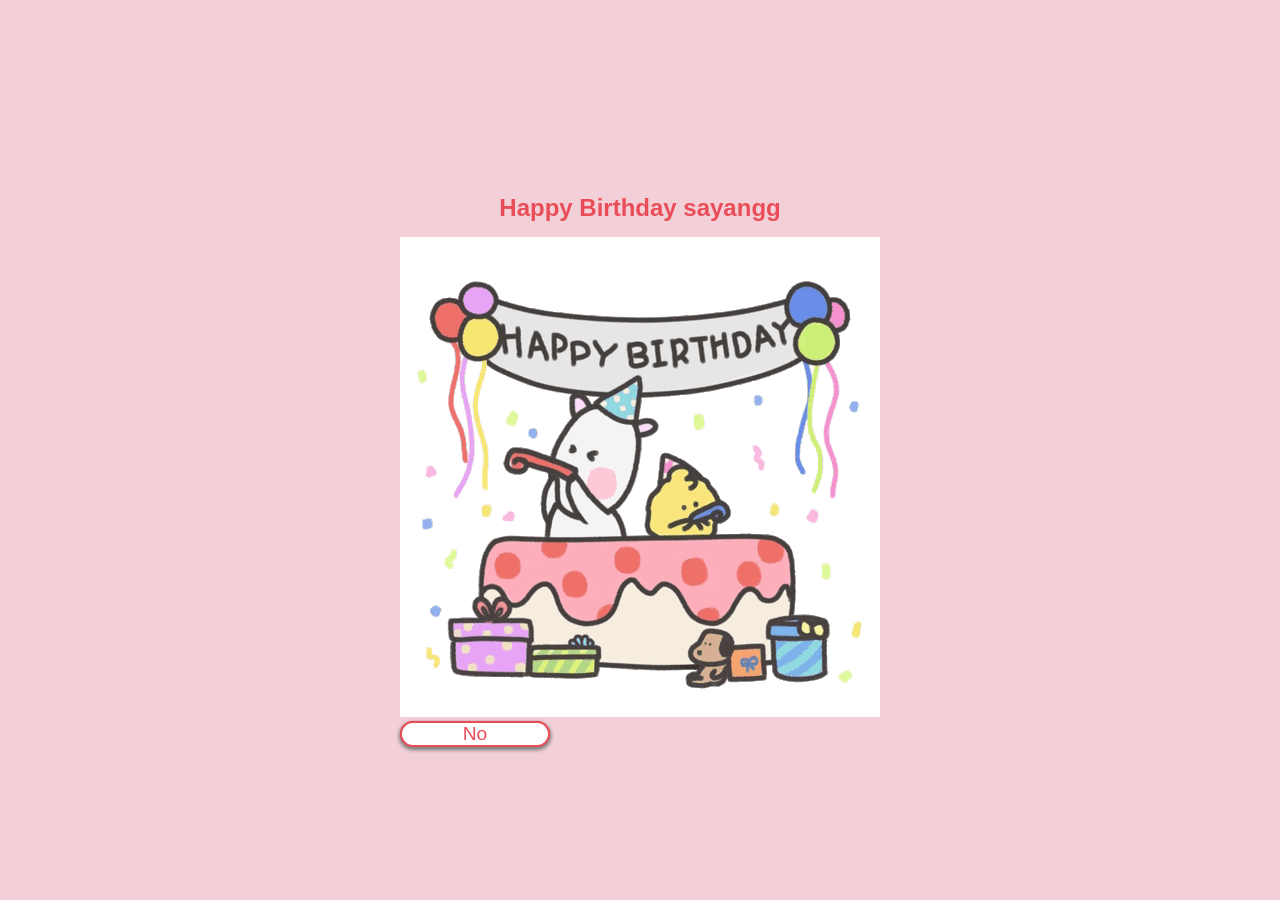
==== index.html @ 8d39de35 "Add files via upload" ====
<!DOCTYPE html>
<html lang="id">
<head>
    <meta charset="utf-8" />
    <meta name="viewport" content="width=device-width, initial-scale=1.0" />
    <title>Message from Wiynuh</title>
    <link rel="stylesheet" href="style.css" />
</head>
<body>
    <audio autoplay loop>
        <source src="birthdaysong.mp3" type="audio/mpeg" />
        Your browser does not support the audio element.
    </audio>
<div class="wrapper">
    <h2 class="question">Happy Birthday sayangg</h2>
    <img src="Birthday.gif" alt="" />
    <div class="btn-group">
        <button><a href="yes.html" class="yes-btn">yes</a></button>
        <button class="no-btn">No</button>
    </div>
</div>
<script src="script.js"></script>
</body>
</html>
---- style.css ----
* {
    margin: 0;
    padding: 0;
    box-sizing: border-box;
}

body {
    display: flex;
    justify-content: center;
    align-items: center;
    min-height: 100vh;
    background: #f3d0d7;
    font-family: Verdana, Geneva, Tahoma, sans-serif;
}

.gif {
    height: 100%;
    width: 100%;
}

h2 {
    text-align: center;
    font-size: 1.5em;
    color: #e94d58;
    margin: 15px 0;
}

.btn.group {
    width: 100%;
    height: 50px;
    display: flex;
    justify-content: center;
    margin-top: 50px;
}

button {
    position: absolute;
    width: 150px;
    height: inherit;
    color: white;
    font-size: 1.2em;
    border-radius: 30px;
    outline: none;
    cursor: pointer;
    box-shadow: 0 2px 4px gray;
    border: 2px solid #e94d58;
    font-size: 1.2em;
}
button:nth-child(1) {
    margin-right: -200px;
    background: #e94d58;
}
button:nth-child(2) {
    margin-right: -200px;
    background: white;
    color: #e94d58;
}
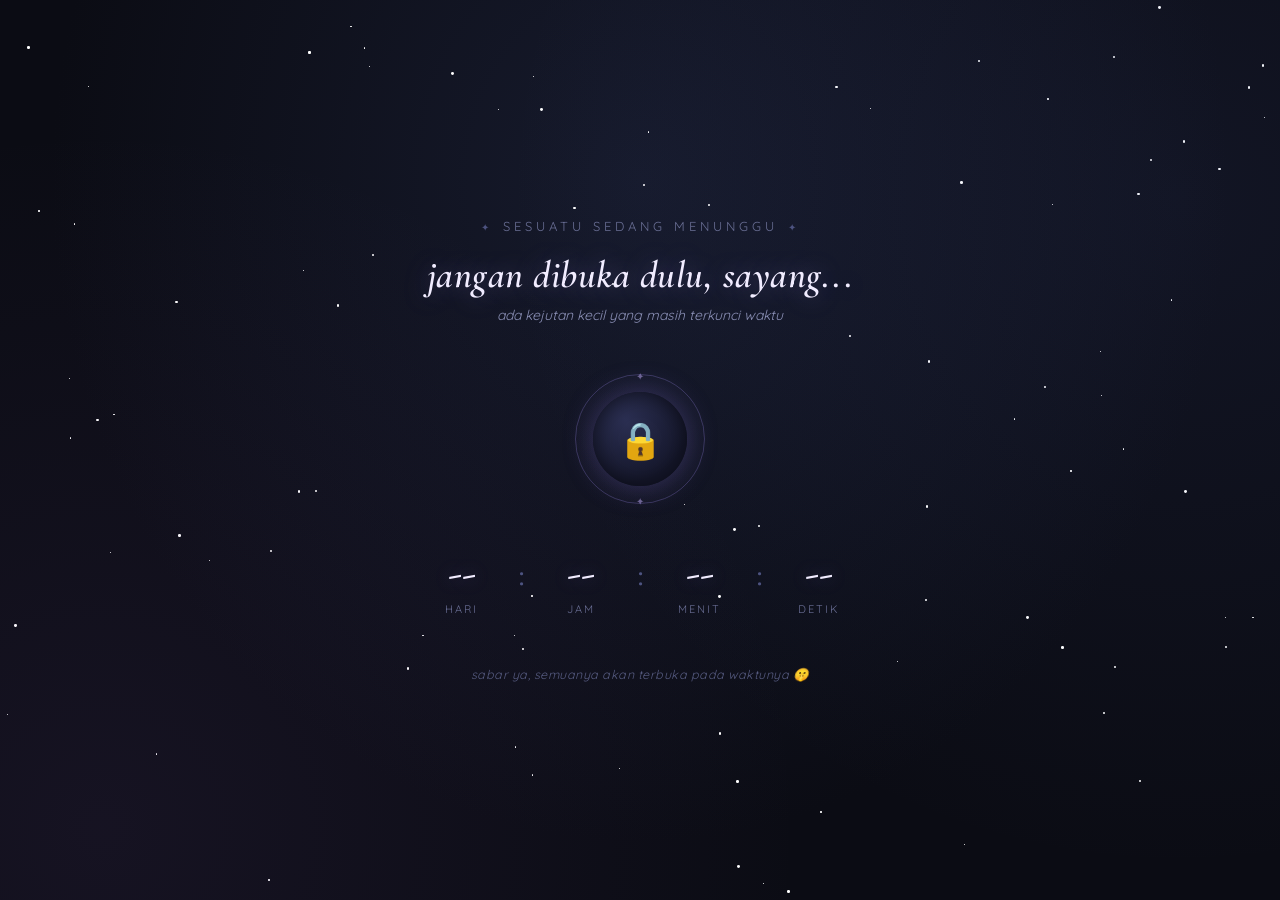
==== commit 21bfc15b: "Add files via upload" ====
--- a/index.html
+++ b/index.html
@@ -1,24 +1,468 @@
-<!DOCTYPE html>
+<!doctype html>
 <html lang="id">
-<head>
-    <meta charset="utf-8" />
+  <head>
+    <meta charset="UTF-8" />
     <meta name="viewport" content="width=device-width, initial-scale=1.0" />
-    <title>Message from Wiynuh</title>
-    <link rel="stylesheet" href="style.css" />
-</head>
-<body>
-    <audio autoplay loop>
-        <source src="birthdaysong.mp3" type="audio/mpeg" />
-        Your browser does not support the audio element.
-    </audio>
-<div class="wrapper">
-    <h2 class="question">Happy Birthday sayangg</h2>
-    <img src="Birthday.gif" alt="" />
-    <div class="btn-group">
-        <button><a href="yes.html" class="yes-btn">yes</a></button>
-        <button class="no-btn">No</button>
+    <title>???</title>
+    <link rel="preconnect" href="https://fonts.googleapis.com" />
+    <link rel="preconnect" href="https://fonts.gstatic.com" crossorigin />
+    <link
+      href="https://fonts.googleapis.com/css2?family=Cormorant+Garamond:ital,wght@0,400;0,600;1,500&family=Quicksand:wght@400;500;600&display=swap"
+      rel="stylesheet"
+    />
+    <style>
+      * {
+        margin: 0;
+        padding: 0;
+        box-sizing: border-box;
+      }
+
+      html,
+      body {
+        width: 100%;
+        min-height: 100vh;
+        background: #0b0c14;
+        overflow-x: hidden;
+        font-family: "Quicksand", sans-serif;
+      }
+
+      body {
+        display: flex;
+        justify-content: center;
+        align-items: center;
+        position: relative;
+        padding: 24px;
+      }
+
+      /* ── STARFIELD ── */
+      .stars {
+        position: fixed;
+        inset: 0;
+        z-index: 0;
+        background: radial-gradient(
+          ellipse at 50% 20%,
+          #161a2c 0%,
+          #0b0c14 65%
+        );
+      }
+
+      .star {
+        position: absolute;
+        background: #fff;
+        border-radius: 50%;
+        animation: twinkleStar ease-in-out infinite;
+      }
+
+      @keyframes twinkleStar {
+        0%,
+        100% {
+          opacity: 0.15;
+          transform: scale(1);
+        }
+        50% {
+          opacity: 1;
+          transform: scale(1.3);
+        }
+      }
+
+      /* drifting fog */
+      .fog {
+        position: fixed;
+        inset: -20%;
+        z-index: 0;
+        background:
+          radial-gradient(
+            circle at 20% 80%,
+            rgba(120, 80, 160, 0.1),
+            transparent 40%
+          ),
+          radial-gradient(
+            circle at 80% 30%,
+            rgba(80, 100, 180, 0.1),
+            transparent 40%
+          );
+        animation: fogDrift 18s ease-in-out infinite alternate;
+        pointer-events: none;
+      }
+
+      @keyframes fogDrift {
+        from {
+          transform: translate(0, 0) scale(1);
+        }
+        to {
+          transform: translate(3%, -2%) scale(1.05);
+        }
+      }
+
+      /* ── SCENE ── */
+      .scene {
+        position: relative;
+        z-index: 1;
+        text-align: center;
+        max-width: 560px;
+        width: 100%;
+      }
+
+      .eyebrow {
+        font-family: "Quicksand", sans-serif;
+        font-size: 13px;
+        letter-spacing: 4px;
+        text-transform: uppercase;
+        color: #6a6f95;
+        opacity: 0;
+        animation: revealUp 1s ease 0.2s forwards;
+      }
+
+      .eyebrow::before,
+      .eyebrow::after {
+        content: "✦";
+        color: #4d5380;
+        margin: 0 10px;
+        font-size: 10px;
+      }
+
+      .title {
+        font-family: "Cormorant Garamond", serif;
+        font-style: italic;
+        font-weight: 600;
+        font-size: 38px;
+        color: #f1ecff;
+        margin: 18px 0 6px;
+        letter-spacing: 0.5px;
+        opacity: 0;
+        animation: revealUp 1s ease 0.45s forwards;
+        text-shadow: 0 0 24px rgba(170, 150, 255, 0.35);
+      }
+
+      .subtitle {
+        font-size: 14px;
+        color: #8a8fb5;
+        margin-bottom: 48px;
+        font-style: italic;
+        opacity: 0;
+        animation: revealUp 1s ease 0.65s forwards;
+        line-height: 1.6;
+      }
+
+      /* ── SEAL / LOCK signature element ── */
+      .seal-wrap {
+        position: relative;
+        width: 130px;
+        height: 130px;
+        margin: 0 auto 46px;
+        opacity: 0;
+        animation: revealUp 1s ease 0.85s forwards;
+      }
+
+      .seal-ring {
+        position: absolute;
+        inset: 0;
+        border-radius: 50%;
+        border: 1px solid rgba(170, 150, 255, 0.25);
+        animation: rotateSlow 30s linear infinite;
+      }
+
+      .seal-ring::before,
+      .seal-ring::after {
+        content: "✦";
+        position: absolute;
+        color: rgba(200, 180, 255, 0.5);
+        font-size: 10px;
+      }
+
+      .seal-ring::before {
+        top: -5px;
+        left: 50%;
+        transform: translateX(-50%);
+      }
+      .seal-ring::after {
+        bottom: -5px;
+        left: 50%;
+        transform: translateX(-50%);
+      }
+
+      @keyframes rotateSlow {
+        from {
+          transform: rotate(0deg);
+        }
+        to {
+          transform: rotate(360deg);
+        }
+      }
+
+      .seal-core {
+        position: absolute;
+        inset: 18px;
+        border-radius: 50%;
+        background: radial-gradient(circle at 35% 30%, #2b2f52, #15172b 70%);
+        box-shadow:
+          0 0 30px rgba(140, 120, 230, 0.35),
+          inset 0 0 20px rgba(0, 0, 0, 0.5);
+        display: flex;
+        align-items: center;
+        justify-content: center;
+        font-size: 36px;
+        animation: pulseGlow 3s ease-in-out infinite;
+      }
+
+      @keyframes pulseGlow {
+        0%,
+        100% {
+          box-shadow:
+            0 0 30px rgba(140, 120, 230, 0.35),
+            inset 0 0 20px rgba(0, 0, 0, 0.5);
+        }
+        50% {
+          box-shadow:
+            0 0 46px rgba(140, 120, 230, 0.55),
+            inset 0 0 20px rgba(0, 0, 0, 0.5);
+        }
+      }
+
+      /* ── COUNTDOWN ── */
+      .countdown {
+        display: flex;
+        justify-content: center;
+        gap: 18px;
+        opacity: 0;
+        animation: revealUp 1s ease 1.05s forwards;
+        flex-wrap: wrap;
+      }
+
+      .unit {
+        min-width: 76px;
+      }
+
+      .unit .num {
+        font-family: "Cormorant Garamond", serif;
+        font-weight: 600;
+        font-size: 44px;
+        color: #f1ecff;
+        text-shadow: 0 0 18px rgba(170, 150, 255, 0.4);
+        line-height: 1;
+        transition: opacity 0.25s ease;
+      }
+
+      .unit .label {
+        margin-top: 8px;
+        font-size: 11px;
+        letter-spacing: 2px;
+        text-transform: uppercase;
+        color: #6a6f95;
+      }
+
+      .sep {
+        font-family: "Cormorant Garamond", serif;
+        font-size: 36px;
+        color: #4d5380;
+        align-self: flex-start;
+        margin-top: 2px;
+      }
+
+      .num.flicker {
+        animation: flickerNum 0.25s ease;
+      }
+
+      @keyframes flickerNum {
+        0% {
+          opacity: 0.2;
+        }
+        100% {
+          opacity: 1;
+        }
+      }
+
+      .footer-note {
+        margin-top: 50px;
+        font-size: 12.5px;
+        color: #565b80;
+        opacity: 0;
+        animation: revealUp 1s ease 1.25s forwards;
+        letter-spacing: 0.5px;
+        font-style: italic;
+      }
+
+      /* ── REVEAL / UNLOCK OVERLAY ── */
+      .unlock-overlay {
+        position: fixed;
+        inset: 0;
+        z-index: 100;
+        background: #0b0c14;
+        display: none;
+        align-items: center;
+        justify-content: center;
+        flex-direction: column;
+        text-align: center;
+      }
+
+      .unlock-overlay.active {
+        display: flex;
+        animation: fadeIn 0.6s ease;
+      }
+
+      .unlock-burst {
+        font-size: 64px;
+        animation: burstPulse 1s ease-in-out infinite;
+      }
+
+      @keyframes burstPulse {
+        0%,
+        100% {
+          transform: scale(1);
+        }
+        50% {
+          transform: scale(1.15);
+        }
+      }
+
+      .unlock-text {
+        font-family: "Cormorant Garamond", serif;
+        font-style: italic;
+        font-size: 28px;
+        color: #f1ecff;
+        margin-top: 22px;
+        text-shadow: 0 0 24px rgba(170, 150, 255, 0.4);
+      }
+
+      @keyframes fadeIn {
+        from {
+          opacity: 0;
+        }
+        to {
+          opacity: 1;
+        }
+      }
+
+      @keyframes revealUp {
+        from {
+          opacity: 0;
+          transform: translateY(16px);
+          filter: blur(4px);
+        }
+        to {
+          opacity: 1;
+          transform: translateY(0);
+          filter: blur(0);
+        }
+      }
+    </style>
+  </head>
+  <body>
+    <div class="stars" id="stars"></div>
+    <div class="fog"></div>
+
+    <div class="scene">
+      <div class="eyebrow">sesuatu sedang menunggu</div>
+      <div class="title">jangan dibuka dulu, sayang...</div>
+      <div class="subtitle">ada kejutan kecil yang masih terkunci waktu</div>
+
+      <div class="seal-wrap">
+        <div class="seal-ring"></div>
+        <div class="seal-core">🔒</div>
+      </div>
+
+      <div class="countdown" id="countdown">
+        <div class="unit">
+          <div class="num" id="days">--</div>
+          <div class="label">Hari</div>
+        </div>
+        <div class="sep">:</div>
+        <div class="unit">
+          <div class="num" id="hours">--</div>
+          <div class="label">Jam</div>
+        </div>
+        <div class="sep">:</div>
+        <div class="unit">
+          <div class="num" id="minutes">--</div>
+          <div class="label">Menit</div>
+        </div>
+        <div class="sep">:</div>
+        <div class="unit">
+          <div class="num" id="seconds">--</div>
+          <div class="label">Detik</div>
+        </div>
+      </div>
+
+      <div class="footer-note">
+        sabar ya, semuanya akan terbuka pada waktunya 🤫
+      </div>
     </div>
-</div>
-<script src="script.js"></script>
-</body>
-</html>+
+    <div class="unlock-overlay" id="unlockOverlay">
+      <div class="unlock-burst">🔓✨</div>
+      <div class="unlock-text">waktunya sudah tiba...</div>
+    </div>
+
+    <script>
+      // ── GENERATE STARS ──
+      const starsContainer = document.getElementById("stars");
+      for (let i = 0; i < 90; i++) {
+        const star = document.createElement("div");
+        star.classList.add("star");
+        const size = Math.random() * 2 + 1;
+        star.style.width = size + "px";
+        star.style.height = size + "px";
+        star.style.left = Math.random() * 100 + "vw";
+        star.style.top = Math.random() * 100 + "vh";
+        star.style.animationDuration = 2 + Math.random() * 3 + "s";
+        star.style.animationDelay = Math.random() * 4 + "s";
+        starsContainer.appendChild(star);
+      }
+
+      // ── COUNTDOWN TARGET ──
+      // 9 September 2026, 00:00 WIB (UTC+7)
+      const target = new Date("2026-09-09T00:00:00+07:00").getTime();
+
+      const elDays = document.getElementById("days");
+      const elHours = document.getElementById("hours");
+      const elMinutes = document.getElementById("minutes");
+      const elSeconds = document.getElementById("seconds");
+      const overlay = document.getElementById("unlockOverlay");
+
+      let lastSeconds = -1;
+
+      function pad(n) {
+        return String(n).padStart(2, "0");
+      }
+
+      function tick() {
+        const now = Date.now();
+        const diff = target - now;
+
+        if (diff <= 0) {
+          clearInterval(timer);
+          elDays.textContent = "00";
+          elHours.textContent = "00";
+          elMinutes.textContent = "00";
+          elSeconds.textContent = "00";
+
+          overlay.classList.add("active");
+          setTimeout(() => {
+            window.location.href = "main.html";
+          }, 2400);
+          return;
+        }
+
+        const d = Math.floor(diff / (1000 * 60 * 60 * 24));
+        const h = Math.floor((diff / (1000 * 60 * 60)) % 24);
+        const m = Math.floor((diff / (1000 * 60)) % 60);
+        const s = Math.floor((diff / 1000) % 60);
+
+        elDays.textContent = pad(d);
+        elHours.textContent = pad(h);
+        elMinutes.textContent = pad(m);
+        elSeconds.textContent = pad(s);
+
+        if (s !== lastSeconds) {
+          elSeconds.classList.remove("flicker");
+          void elSeconds.offsetWidth; // restart animasi
+          elSeconds.classList.add("flicker");
+          lastSeconds = s;
+        }
+      }
+
+      tick();
+      const timer = setInterval(tick, 1000);
+    </script>
+  </body>
+</html>
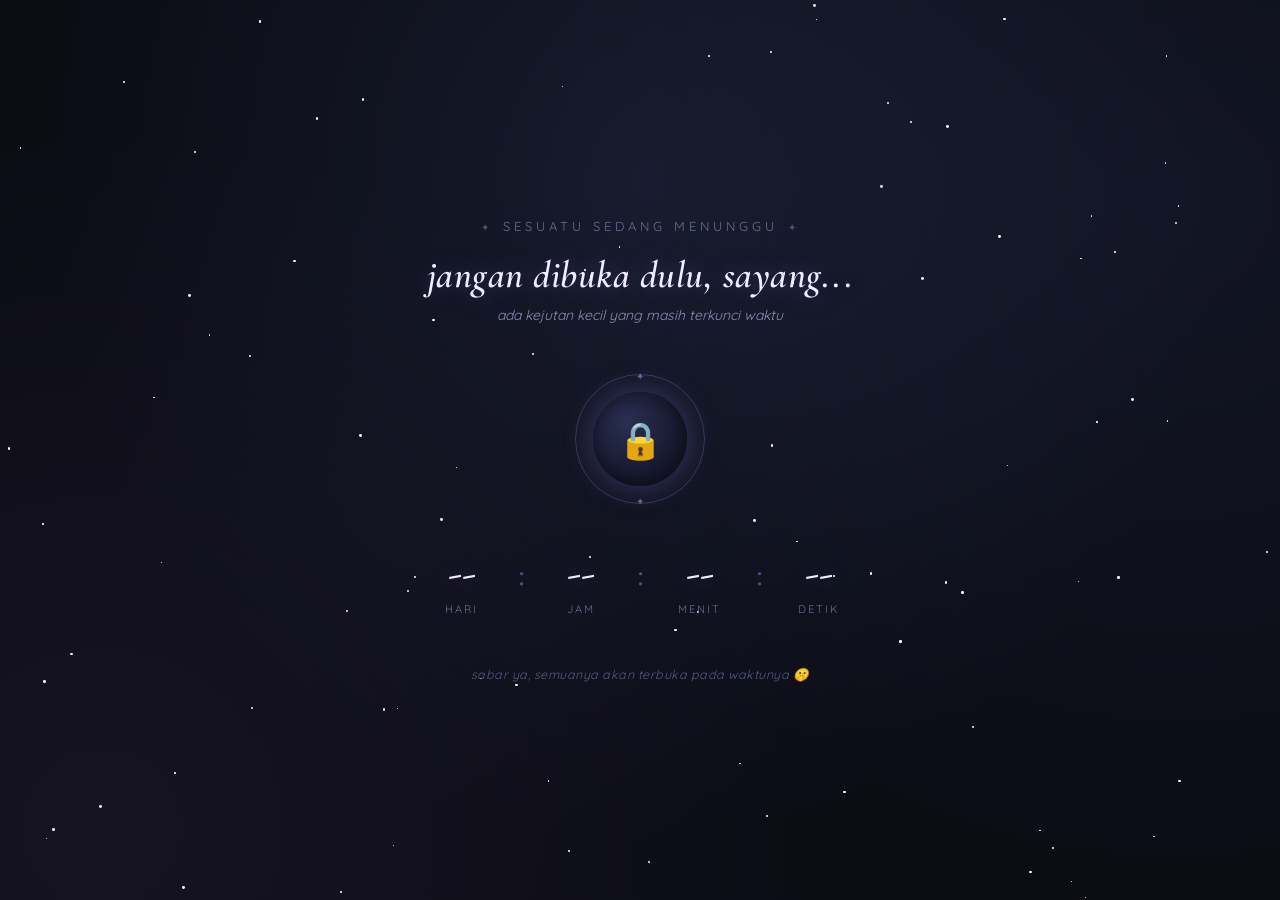
==== commit 9a101de4: "Add files via upload" ====
--- a/index.html
+++ b/index.html
@@ -411,7 +411,7 @@
 
       // ── COUNTDOWN TARGET ──
       // 9 September 2026, 00:00 WIB (UTC+7)
-      const target = new Date("2026-09-09T00:00:00+07:00").getTime();
+      const target = new Date("2026-09-11T00:00:00+07:00").getTime();
 
       const elDays = document.getElementById("days");
       const elHours = document.getElementById("hours");
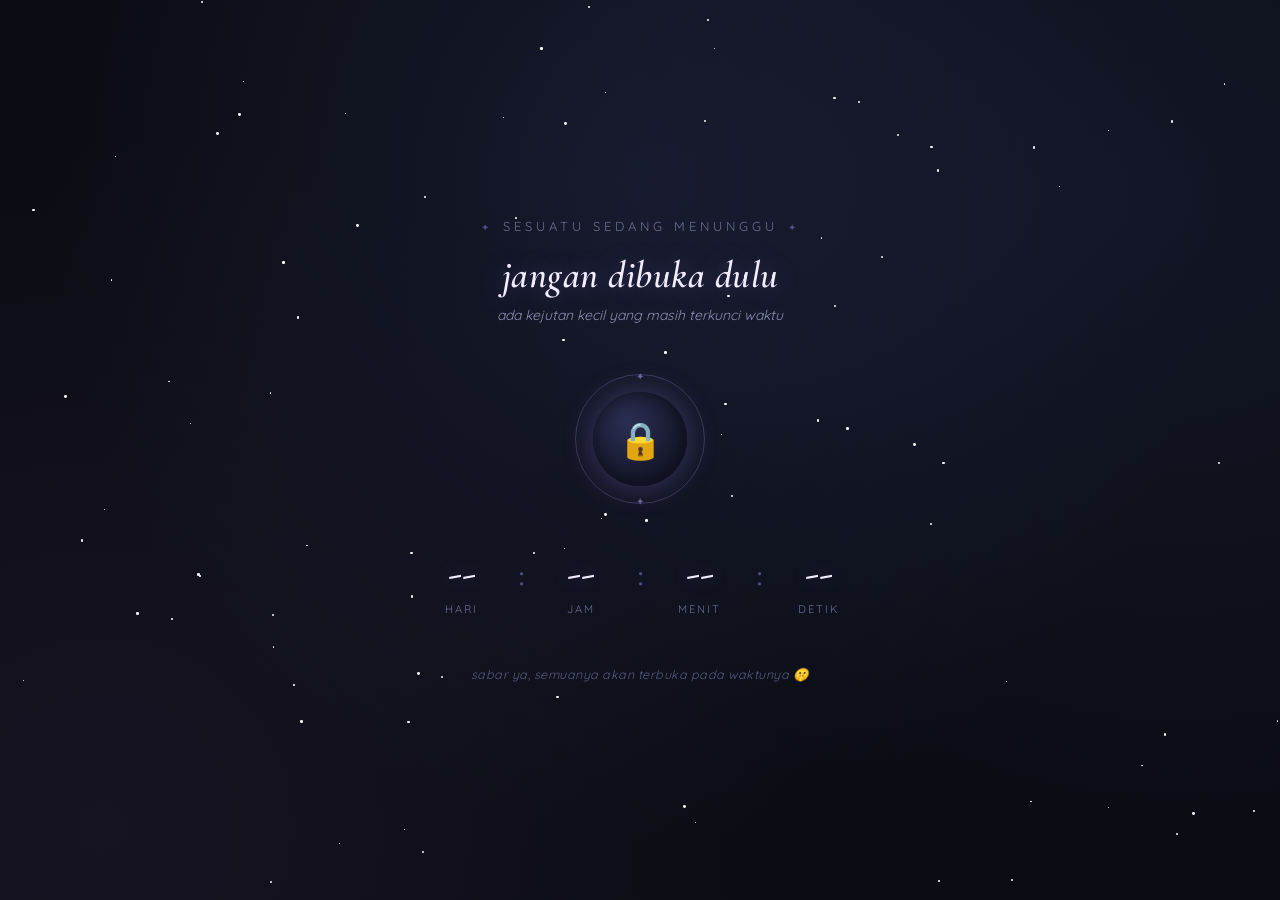
==== commit 1a3fdb8a: "Add files via upload" ====
--- a/index.html
+++ b/index.html
@@ -353,7 +353,7 @@
 
     <div class="scene">
       <div class="eyebrow">sesuatu sedang menunggu</div>
-      <div class="title">jangan dibuka dulu, sayang...</div>
+      <div class="title">jangan dibuka dulu</div>
       <div class="subtitle">ada kejutan kecil yang masih terkunci waktu</div>
 
       <div class="seal-wrap">
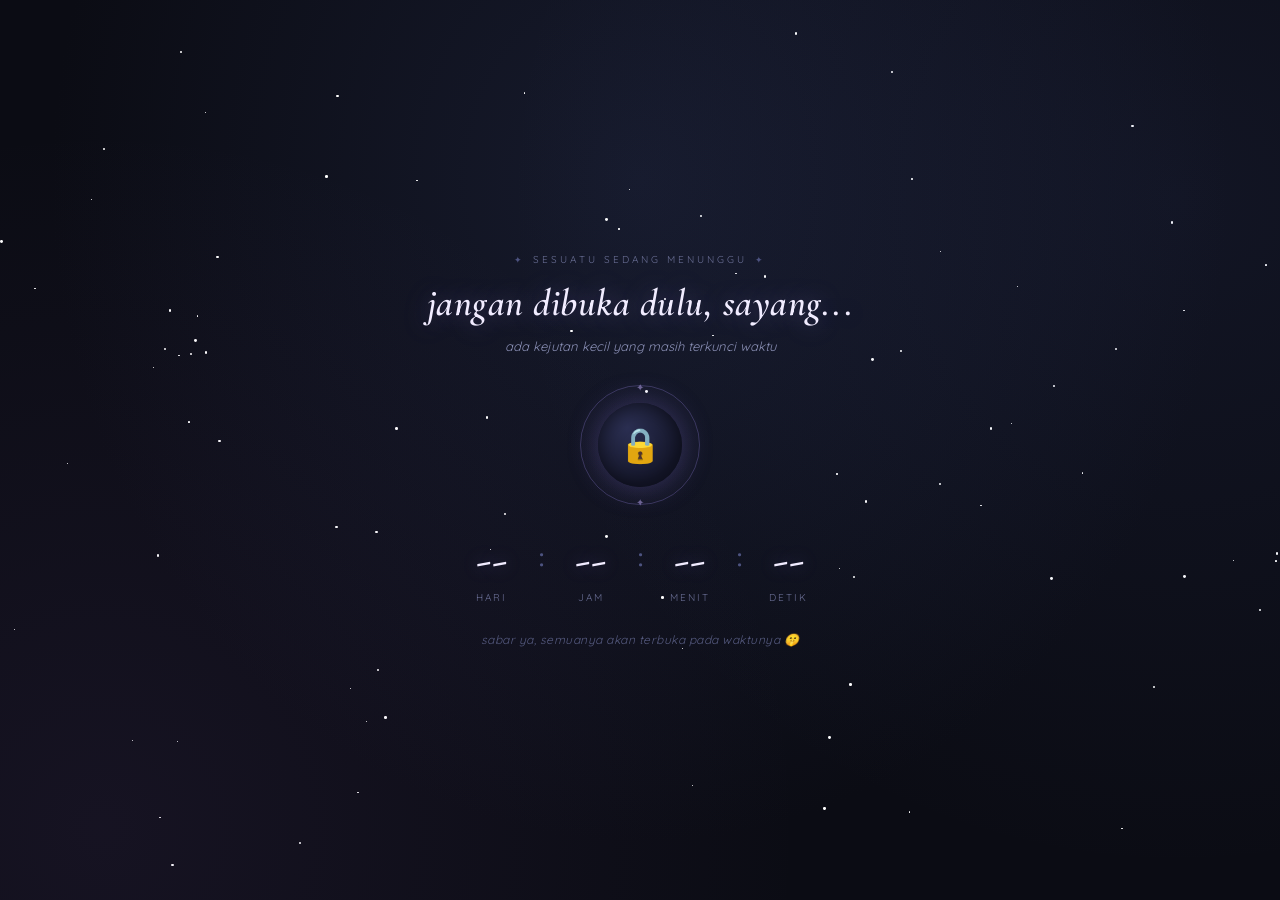
==== commit 2fe26c63: "Add files via upload" ====
--- a/index.html
+++ b/index.html
@@ -31,7 +31,7 @@
         justify-content: center;
         align-items: center;
         position: relative;
-        padding: 24px;
+        padding: 24px 16px;
       }
 
       /* ── STARFIELD ── */
@@ -65,7 +65,6 @@
         }
       }
 
-      /* drifting fog */
       .fog {
         position: fixed;
         inset: -20%;
@@ -99,57 +98,63 @@
         position: relative;
         z-index: 1;
         text-align: center;
-        max-width: 560px;
+        max-width: 500px;
         width: 100%;
       }
 
+      /* ── eyebrow — tidak wrap ── */
       .eyebrow {
         font-family: "Quicksand", sans-serif;
-        font-size: 13px;
-        letter-spacing: 4px;
+        font-size: 10px;
+        letter-spacing: 3px;
         text-transform: uppercase;
         color: #6a6f95;
         opacity: 0;
         animation: revealUp 1s ease 0.2s forwards;
+        white-space: nowrap;
+        overflow: hidden;
+        text-overflow: ellipsis;
       }
 
       .eyebrow::before,
       .eyebrow::after {
         content: "✦";
         color: #4d5380;
-        margin: 0 10px;
-        font-size: 10px;
-      }
-
+        margin: 0 8px;
+        font-size: 9px;
+      }
+
+      /* ── title responsive ── */
       .title {
         font-family: "Cormorant Garamond", serif;
         font-style: italic;
         font-weight: 600;
-        font-size: 38px;
+        font-size: clamp(26px, 8vw, 38px);
         color: #f1ecff;
-        margin: 18px 0 6px;
+        margin: 14px 0 8px;
         letter-spacing: 0.5px;
         opacity: 0;
         animation: revealUp 1s ease 0.45s forwards;
         text-shadow: 0 0 24px rgba(170, 150, 255, 0.35);
+        line-height: 1.25;
       }
 
       .subtitle {
-        font-size: 14px;
+        font-size: 13px;
         color: #8a8fb5;
-        margin-bottom: 48px;
+        margin-bottom: 28px;
         font-style: italic;
         opacity: 0;
         animation: revealUp 1s ease 0.65s forwards;
         line-height: 1.6;
       }
 
-      /* ── SEAL / LOCK signature element ── */
+      /* ── SEAL ── */
       .seal-wrap {
         position: relative;
-        width: 130px;
-        height: 130px;
-        margin: 0 auto 46px;
+        width: 120px;
+        height: 120px;
+        margin: 0 auto 30px;
         opacity: 0;
         animation: revealUp 1s ease 0.85s forwards;
       }
@@ -201,7 +206,7 @@
         display: flex;
         align-items: center;
         justify-content: center;
-        font-size: 36px;
+        font-size: 34px;
         animation: pulseGlow 3s ease-in-out infinite;
       }
 
@@ -219,44 +224,54 @@
         }
       }
 
-      /* ── COUNTDOWN ── */
+      /* ── COUNTDOWN — satu baris, tidak wrap ── */
       .countdown {
         display: flex;
         justify-content: center;
-        gap: 18px;
+        align-items: flex-start;
+        gap: 6px;
         opacity: 0;
         animation: revealUp 1s ease 1.05s forwards;
-        flex-wrap: wrap;
+        flex-wrap: nowrap;
+        width: 100%;
       }
 
       .unit {
-        min-width: 76px;
+        display: flex;
+        flex-direction: column;
+        align-items: center;
+        min-width: 0;
+        flex: 1;
+        max-width: 80px;
       }
 
       .unit .num {
         font-family: "Cormorant Garamond", serif;
         font-weight: 600;
-        font-size: 44px;
+        font-size: clamp(32px, 9vw, 48px);
         color: #f1ecff;
         text-shadow: 0 0 18px rgba(170, 150, 255, 0.4);
         line-height: 1;
-        transition: opacity 0.25s ease;
+        width: 100%;
+        text-align: center;
       }
 
       .unit .label {
         margin-top: 8px;
-        font-size: 11px;
+        font-size: 10px;
         letter-spacing: 2px;
         text-transform: uppercase;
         color: #6a6f95;
+        white-space: nowrap;
       }
 
       .sep {
         font-family: "Cormorant Garamond", serif;
-        font-size: 36px;
+        font-size: clamp(24px, 6vw, 36px);
         color: #4d5380;
-        align-self: flex-start;
-        margin-top: 2px;
+        padding-top: 2px;
+        flex-shrink: 0;
+        line-height: 1;
       }
 
       .num.flicker {
@@ -273,8 +288,8 @@
       }
 
       .footer-note {
-        margin-top: 50px;
-        font-size: 12.5px;
+        margin-top: 28px;
+        font-size: 12px;
         color: #565b80;
         opacity: 0;
         animation: revealUp 1s ease 1.25s forwards;
@@ -282,7 +297,7 @@
         font-style: italic;
       }
 
-      /* ── REVEAL / UNLOCK OVERLAY ── */
+      /* ── UNLOCK OVERLAY ── */
       .unlock-overlay {
         position: fixed;
         inset: 0;
@@ -353,7 +368,7 @@
 
     <div class="scene">
       <div class="eyebrow">sesuatu sedang menunggu</div>
-      <div class="title">jangan dibuka dulu</div>
+      <div class="title">jangan dibuka dulu, sayang...</div>
       <div class="subtitle">ada kejutan kecil yang masih terkunci waktu</div>
 
       <div class="seal-wrap">
@@ -394,7 +409,6 @@
     </div>
 
     <script>
-      // ── GENERATE STARS ──
       const starsContainer = document.getElementById("stars");
       for (let i = 0; i < 90; i++) {
         const star = document.createElement("div");
@@ -409,9 +423,7 @@
         starsContainer.appendChild(star);
       }
 
-      // ── COUNTDOWN TARGET ──
-      // 9 September 2026, 00:00 WIB (UTC+7)
-      const target = new Date("2026-09-11T00:00:00+07:00").getTime();
+      const target = new Date("2026-09-09T00:00:00+07:00").getTime();
 
       const elDays = document.getElementById("days");
       const elHours = document.getElementById("hours");
@@ -435,7 +447,6 @@
           elHours.textContent = "00";
           elMinutes.textContent = "00";
           elSeconds.textContent = "00";
-
           overlay.classList.add("active");
           setTimeout(() => {
             window.location.href = "main.html";
@@ -455,7 +466,7 @@
 
         if (s !== lastSeconds) {
           elSeconds.classList.remove("flicker");
-          void elSeconds.offsetWidth; // restart animasi
+          void elSeconds.offsetWidth;
           elSeconds.classList.add("flicker");
           lastSeconds = s;
         }
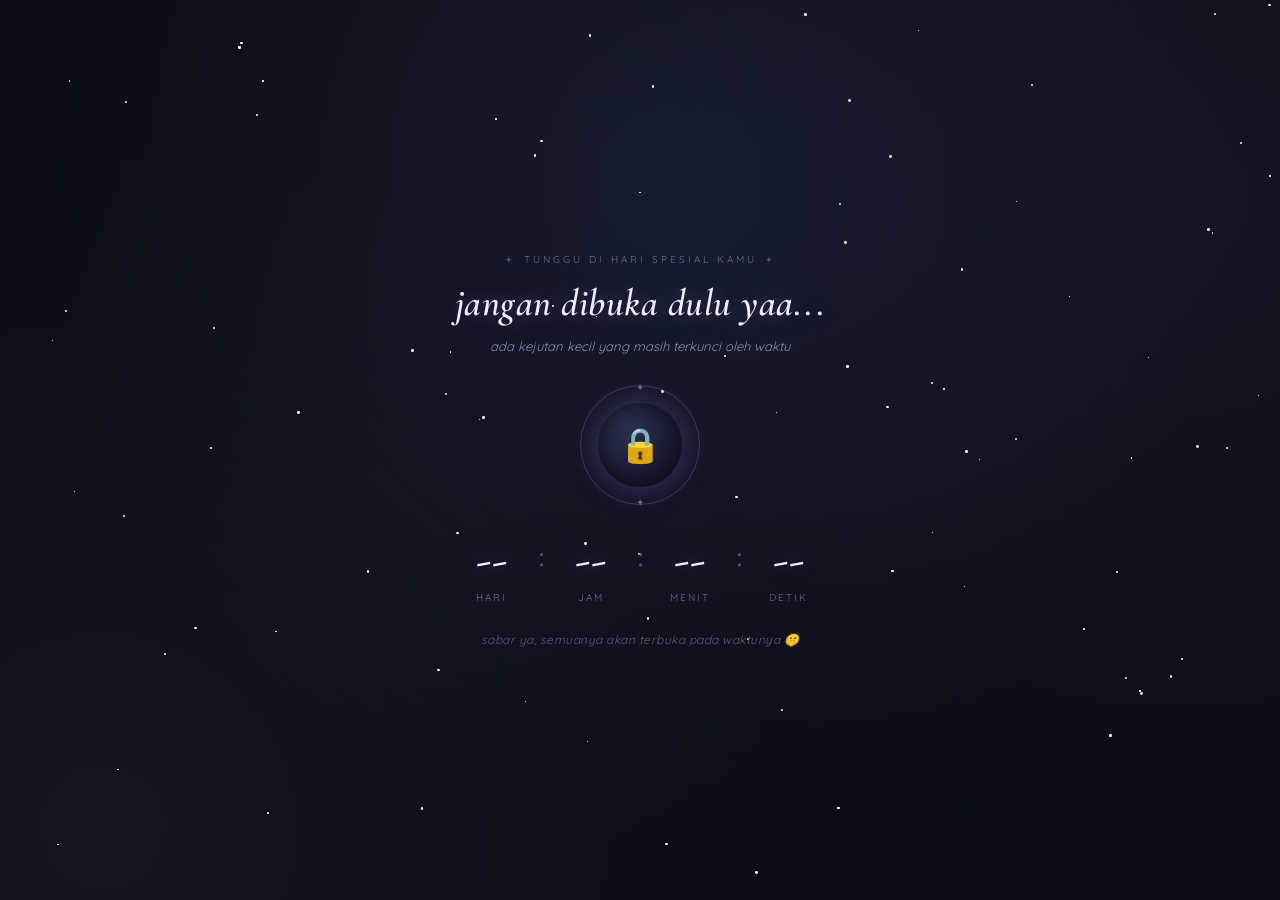
==== commit 35f7670d: "index.html" ====
--- a/index.html
+++ b/index.html
@@ -367,9 +367,9 @@
     <div class="fog"></div>
 
     <div class="scene">
-      <div class="eyebrow">sesuatu sedang menunggu</div>
-      <div class="title">jangan dibuka dulu, sayang...</div>
-      <div class="subtitle">ada kejutan kecil yang masih terkunci waktu</div>
+      <div class="eyebrow">TUNGGU DI HARI SPESIAL KAMU</div>
+      <div class="title">jangan dibuka dulu yaa...</div>
+      <div class="subtitle">ada kejutan kecil yang masih terkunci oleh waktu</div>
 
       <div class="seal-wrap">
         <div class="seal-ring"></div>
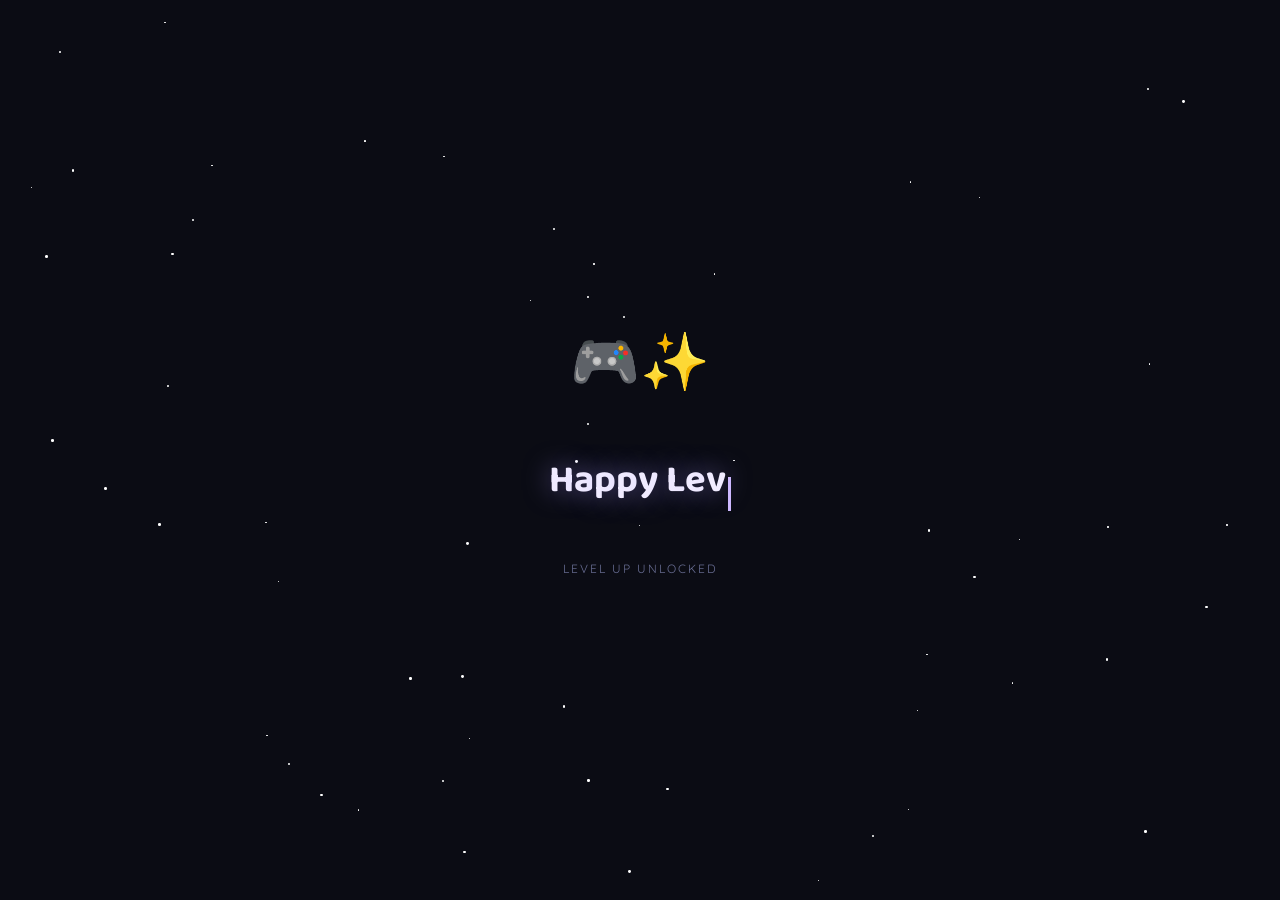
==== commit feb12491: "Add files via upload" ====
--- a/index.html
+++ b/index.html
@@ -7,7 +7,7 @@
     <link rel="preconnect" href="https://fonts.googleapis.com" />
     <link rel="preconnect" href="https://fonts.gstatic.com" crossorigin />
     <link
-      href="https://fonts.googleapis.com/css2?family=Cormorant+Garamond:ital,wght@0,400;0,600;1,500&family=Quicksand:wght@400;500;600&display=swap"
+      href="https://fonts.googleapis.com/css2?family=Cormorant+Garamond:ital,wght@0,400;0,600;1,500&family=Baloo+2:wght@600;700;800&family=Quicksand:wght@400;500;600&display=swap"
       rel="stylesheet"
     />
     <style>
@@ -102,7 +102,6 @@
         width: 100%;
       }
 
-      /* ── eyebrow — tidak wrap ── */
       .eyebrow {
         font-family: "Quicksand", sans-serif;
         font-size: 10px;
@@ -124,7 +123,6 @@
         font-size: 9px;
       }
 
-      /* ── title responsive ── */
       .title {
         font-family: "Cormorant Garamond", serif;
         font-style: italic;
@@ -224,7 +222,7 @@
         }
       }
 
-      /* ── COUNTDOWN — satu baris, tidak wrap ── */
+      /* ── COUNTDOWN ── */
       .countdown {
         display: flex;
         justify-content: center;
@@ -297,7 +295,9 @@
         font-style: italic;
       }
 
-      /* ── UNLOCK OVERLAY ── */
+      /* ════════════════════════════
+           UNLOCK / LEVEL UP REVEAL
+        ════════════════════════════ */
       .unlock-overlay {
         position: fixed;
         inset: 0;
@@ -308,6 +308,8 @@
         justify-content: center;
         flex-direction: column;
         text-align: center;
+        padding: 30px;
+        overflow: hidden;
       }
 
       .unlock-overlay.active {
@@ -315,9 +317,44 @@
         animation: fadeIn 0.6s ease;
       }
 
+      /* starfield reuse di dalam overlay */
+      .unlock-stars {
+        position: absolute;
+        inset: 0;
+        z-index: 0;
+      }
+
+      .unlock-content {
+        position: relative;
+        z-index: 1;
+        max-width: 600px;
+      }
+
       .unlock-burst {
-        font-size: 64px;
-        animation: burstPulse 1s ease-in-out infinite;
+        font-size: 56px;
+        opacity: 0;
+        animation: burstReveal 0.8s ease forwards;
+      }
+
+      @keyframes burstReveal {
+        0% {
+          opacity: 0;
+          transform: scale(0.5);
+        }
+        60% {
+          opacity: 1;
+          transform: scale(1.15);
+        }
+        100% {
+          opacity: 1;
+          transform: scale(1);
+        }
+      }
+
+      .unlock-burst.pulse {
+        animation:
+          burstReveal 0.8s ease forwards,
+          burstPulse 1.6s ease-in-out 0.8s infinite;
       }
 
       @keyframes burstPulse {
@@ -326,17 +363,51 @@
           transform: scale(1);
         }
         50% {
-          transform: scale(1.15);
-        }
+          transform: scale(1.1);
+        }
+      }
+
+      .unlock-text-wrap {
+        margin-top: 28px;
+        min-height: 120px;
+        display: flex;
+        align-items: center;
+        justify-content: center;
       }
 
       .unlock-text {
-        font-family: "Cormorant Garamond", serif;
-        font-style: italic;
-        font-size: 28px;
+        font-family: "Baloo 2", cursive;
+        font-weight: 700;
+        font-size: clamp(22px, 6.5vw, 38px);
         color: #f1ecff;
-        margin-top: 22px;
-        text-shadow: 0 0 24px rgba(170, 150, 255, 0.4);
+        text-shadow: 0 0 26px rgba(170, 150, 255, 0.5);
+        line-height: 1.4;
+      }
+
+      .unlock-cursor {
+        display: inline-block;
+        width: 3px;
+        background: #cdb8ff;
+        margin-left: 2px;
+        height: 0.9em;
+        vertical-align: text-bottom;
+        animation: blinkCursor 0.8s steps(1) infinite;
+      }
+
+      @keyframes blinkCursor {
+        50% {
+          opacity: 0;
+        }
+      }
+
+      .unlock-sub {
+        margin-top: 18px;
+        font-size: 12px;
+        letter-spacing: 2px;
+        text-transform: uppercase;
+        color: #6a6f95;
+        opacity: 0;
+        animation: fadeIn 0.8s ease forwards;
       }
 
       @keyframes fadeIn {
@@ -367,9 +438,9 @@
     <div class="fog"></div>
 
     <div class="scene">
-      <div class="eyebrow">TUNGGU DI HARI SPESIAL KAMU</div>
-      <div class="title">jangan dibuka dulu yaa...</div>
-      <div class="subtitle">ada kejutan kecil yang masih terkunci oleh waktu</div>
+      <div class="eyebrow">sesuatu sedang menunggu</div>
+      <div class="title">jangan dibuka dulu, sayang...</div>
+      <div class="subtitle">ada kejutan kecil yang masih terkunci waktu</div>
 
       <div class="seal-wrap">
         <div class="seal-ring"></div>
@@ -403,26 +474,39 @@
       </div>
     </div>
 
+    <!-- ═══ UNLOCK / LEVEL UP REVEAL (tampil sekali) ═══ -->
     <div class="unlock-overlay" id="unlockOverlay">
-      <div class="unlock-burst">🔓✨</div>
-      <div class="unlock-text">waktunya sudah tiba...</div>
+      <div class="unlock-stars" id="unlockStars"></div>
+      <div class="unlock-content">
+        <div class="unlock-burst" id="unlockBurst">🔓</div>
+        <div class="unlock-text-wrap">
+          <div class="unlock-text" id="unlockText"></div>
+        </div>
+        <div class="unlock-sub" id="unlockSub">level up unlocked</div>
+      </div>
     </div>
 
     <script>
-      const starsContainer = document.getElementById("stars");
-      for (let i = 0; i < 90; i++) {
-        const star = document.createElement("div");
-        star.classList.add("star");
-        const size = Math.random() * 2 + 1;
-        star.style.width = size + "px";
-        star.style.height = size + "px";
-        star.style.left = Math.random() * 100 + "vw";
-        star.style.top = Math.random() * 100 + "vh";
-        star.style.animationDuration = 2 + Math.random() * 3 + "s";
-        star.style.animationDelay = Math.random() * 4 + "s";
-        starsContainer.appendChild(star);
-      }
-
+      // ── GENERATE STARS (halaman utama) ──
+      function generateStars(container, count) {
+        for (let i = 0; i < count; i++) {
+          const star = document.createElement("div");
+          star.classList.add("star");
+          const size = Math.random() * 2 + 1;
+          star.style.width = size + "px";
+          star.style.height = size + "px";
+          star.style.left = Math.random() * 100 + "vw";
+          star.style.top = Math.random() * 100 + "vh";
+          star.style.animationDuration = 2 + Math.random() * 3 + "s";
+          star.style.animationDelay = Math.random() * 4 + "s";
+          container.appendChild(star);
+        }
+      }
+      generateStars(document.getElementById("stars"), 90);
+      generateStars(document.getElementById("unlockStars"), 60);
+
+      // ── COUNTDOWN TARGET ──
+      // 9 September 2026, 00:00 WIB (UTC+7)
       const target = new Date("2026-09-09T00:00:00+07:00").getTime();
 
       const elDays = document.getElementById("days");
@@ -436,6 +520,10 @@
       function pad(n) {
         return String(n).padStart(2, "0");
       }
+
+      // ── CEK APAKAH REVEAL SUDAH PERNAH DITONTON ──
+      const REVEAL_KEY = "levelUpRevealSeen";
+      const alreadySeen = localStorage.getItem(REVEAL_KEY) === "true";
 
       function tick() {
         const now = Date.now();
@@ -447,10 +535,13 @@
           elHours.textContent = "00";
           elMinutes.textContent = "00";
           elSeconds.textContent = "00";
-          overlay.classList.add("active");
-          setTimeout(() => {
+
+          if (alreadySeen) {
+            // sudah pernah lihat reveal-nya, langsung ke main.html
             window.location.href = "main.html";
-          }, 2400);
+          } else {
+            showUnlockReveal();
+          }
           return;
         }
 
@@ -472,8 +563,73 @@
         }
       }
 
-      tick();
-      const timer = setInterval(tick, 1000);
+      // ── TAMPILKAN REVEAL (HANYA SEKALI) ──
+      function showUnlockReveal() {
+        overlay.classList.add("active");
+
+        const burst = document.getElementById("unlockBurst");
+        const unlockText = document.getElementById("unlockText");
+        const unlockSub = document.getElementById("unlockSub");
+
+        // ganti emoji jadi level-up vibe setelah burst pertama selesai
+        setTimeout(() => {
+          burst.textContent = "🎮✨";
+          burst.classList.add("pulse");
+        }, 800);
+
+        // mulai typewriter setelah delay sedikit
+        setTimeout(() => {
+          typeUnlockText(
+            "Happy Level Up Day 21st My Support System",
+            unlockText,
+            () => {
+              unlockSub.style.animationDelay = "0.2s";
+              // tandai sudah pernah ditonton & redirect setelah beberapa saat
+              localStorage.setItem(REVEAL_KEY, "true");
+              setTimeout(() => {
+                window.location.href = "main.html";
+              }, 2800);
+            },
+          );
+        }, 1100);
+      }
+
+      function typeUnlockText(text, target, onDone) {
+        let i = 0;
+        const speed = 45;
+        const cursor = document.createElement("span");
+        cursor.classList.add("unlock-cursor");
+        target.textContent = "";
+        target.appendChild(cursor);
+
+        function step() {
+          if (i < text.length) {
+            const charNode = document.createTextNode(text[i]);
+            target.insertBefore(charNode, cursor);
+            i++;
+            setTimeout(step, speed);
+          } else {
+            cursor.remove();
+            if (onDone) onDone();
+          }
+        }
+        step();
+      }
+
+      // ── INISIALISASI ──
+      if (target - Date.now() <= 0 && !alreadySeen) {
+        // kalau halaman dibuka pas waktu sudah lewat & belum pernah lihat reveal
+        elDays.textContent = "00";
+        elHours.textContent = "00";
+        elMinutes.textContent = "00";
+        elSeconds.textContent = "00";
+        showUnlockReveal();
+      } else if (target - Date.now() <= 0 && alreadySeen) {
+        window.location.href = "main.html";
+      } else {
+        tick();
+        var timer = setInterval(tick, 1000);
+      }
     </script>
   </body>
 </html>
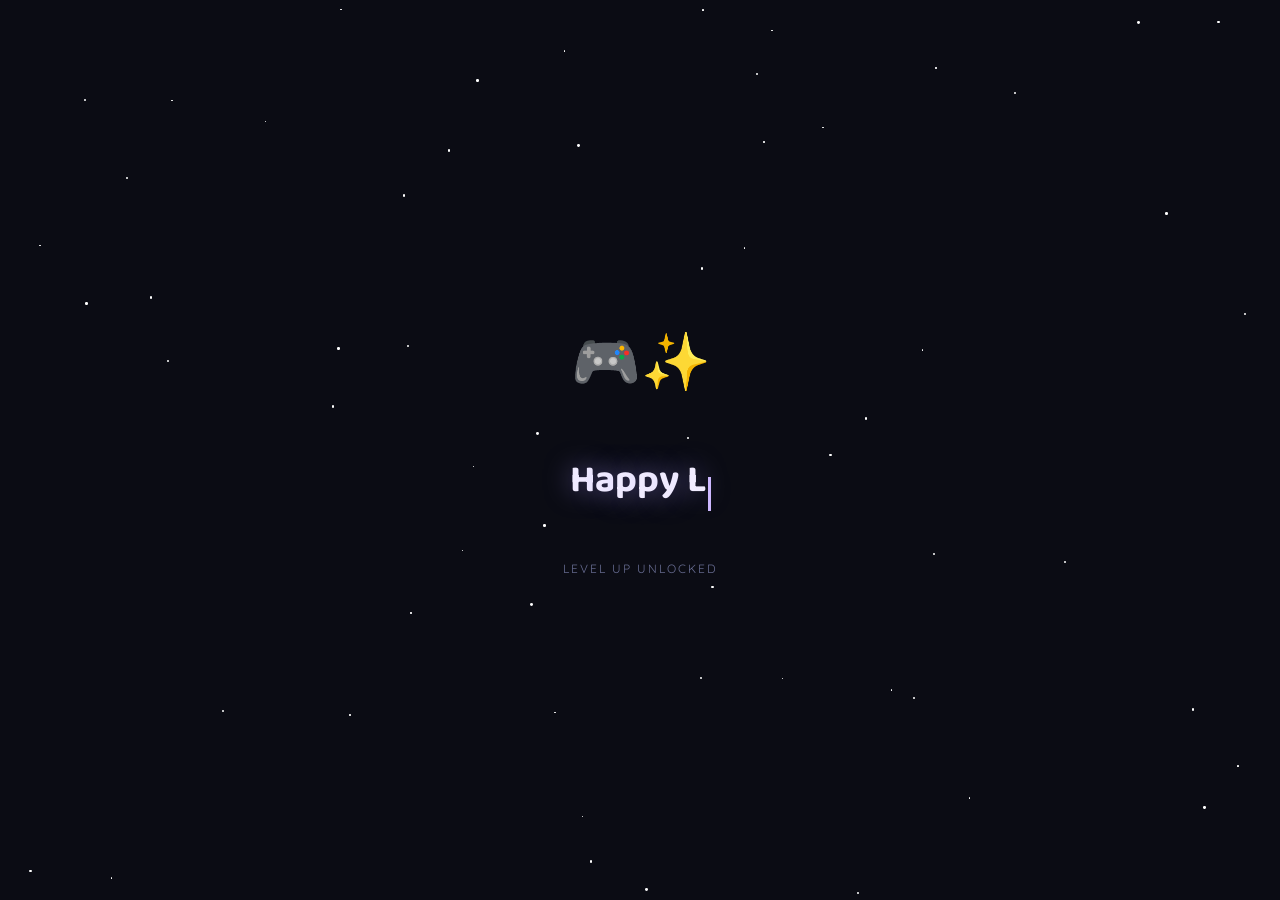
==== commit e63bd4b4: "index.html" ====
--- a/index.html
+++ b/index.html
@@ -438,8 +438,8 @@
     <div class="fog"></div>
 
     <div class="scene">
-      <div class="eyebrow">sesuatu sedang menunggu</div>
-      <div class="title">jangan dibuka dulu, sayang...</div>
+      <div class="eyebrow">tunggu di hari spesial kamu</div>
+      <div class="title">jangan dibuka dulu, yaa...</div>
       <div class="subtitle">ada kejutan kecil yang masih terkunci waktu</div>
 
       <div class="seal-wrap">
